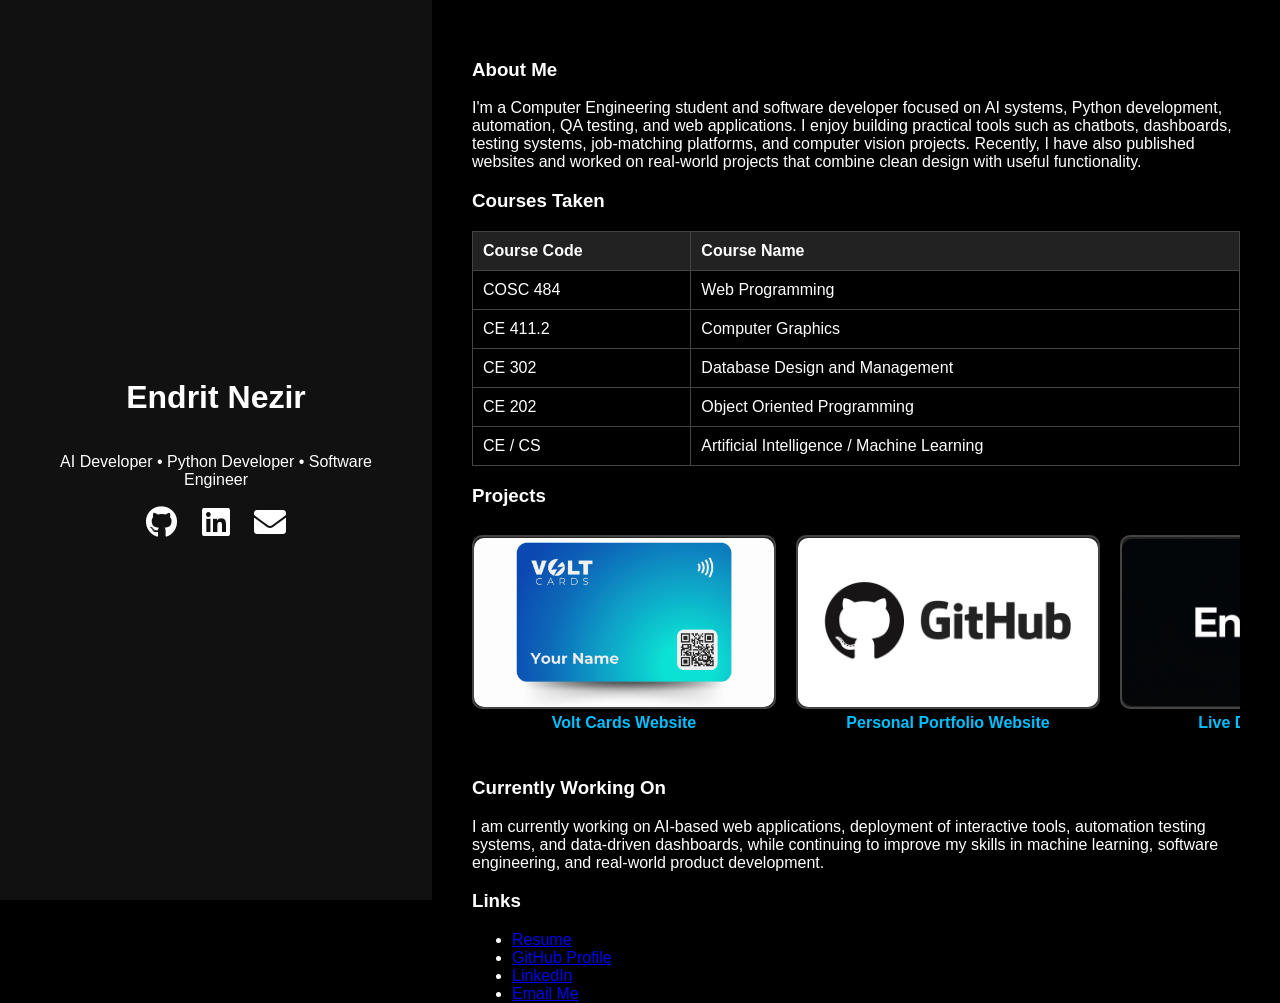
==== index.html @ e01c0042 "Update index.html" ====
<!DOCTYPE html>
<html lang="en">
<head>
    <meta charset="UTF-8">
    <meta name="viewport" content="width=device-width, initial-scale=1.0">
    <title>Endrit Nezir</title>
    <link rel="stylesheet" href="styles.css">
    <link rel="stylesheet" href="https://use.fontawesome.com/releases/v5.4.1/css/all.css">
</head>

<body>

<div class="container">

    <div class="left-section">
        <h1>Endrit Nezir</h1>
        <p class="subtitle">AI Developer • Python Developer • Software Engineer</p>

        <div class="social-links">
            <a href="https://github.com/EndritNezir" target="_blank"><i class="fab fa-github"></i></a>
            <a href="https://www.linkedin.com/in/endrit-nezir-083a03350/" target="_blank"><i class="fab fa-linkedin"></i></a>
            <a href="mailto:endrit.nezir30@gmail.com"><i class="fas fa-envelope"></i></a>
        </div>
    </div>

    <div class="right-section">

        <section>
            <h3>About Me</h3>
            <p>
                I'm a Computer Engineering student and software developer focused on AI systems,
                Python development, automation, QA testing, and web applications. I enjoy building
                practical tools such as chatbots, dashboards, testing systems, job-matching platforms,
                and computer vision projects. Recently, I have also published websites and worked on
                real-world projects that combine clean design with useful functionality.
            </p>
        </section>

        <section>
            <h3>Courses Taken</h3>
            <table>
                <thead>
                    <tr>
                        <th>Course Code</th>
                        <th>Course Name</th>
                    </tr>
                </thead>
                <tbody>
                    <tr>
                        <td>COSC 484</td>
                        <td>Web Programming</td>
                    </tr>
                    <tr>
                        <td>CE 411.2</td>
                        <td>Computer Graphics</td>
                    </tr>
                    <tr>
                        <td>CE 302</td>
                        <td>Database Design and Management</td>
                    </tr>
                    <tr>
                        <td>CE 202</td>
                        <td>Object Oriented Programming</td>
                    </tr>
                    <tr>
                        <td>CE / CS</td>
                        <td>Artificial Intelligence / Machine Learning</td>
                    </tr>
                </tbody>
            </table>
        </section>

        <section>
            <h3>Projects</h3>
            <div class="projects-container">

                <div class="project">
                    <a href="https://voltcards.co/" target="_blank">
                        <div class="project-box">
                            <img src="./images/volt_card.gif" alt="Volt Cards Website">
                        </div>
                    </a>
                    <p><a href="https://voltcards.co/" target="_blank">Volt Cards Website</a></p>
                </div>

                <div class="project">
                    <a href="https://endritnezir.github.io/" target="_blank">
                        <div class="project-box">
                            <img src="./images/1_JLYlSLSK8-AZo8gt9UdYqA.jpg" alt="Portfolio Website">
                        </div>
                    </a>
                    <p><a href="https://endritnezir.github.io/" target="_blank">Personal Portfolio Website</a></p>
                </div>

                <div class="project">
                    <a href="https://endritai.live" target="_blank">
                        <div class="project-box">
                            <img src="./images/chatbot.png" alt="AI Assistant Platform">
                        </div>
                    </a>
                    <p>
                        <a href="https://endritai.live" target="_blank">Live Demo</a> |
                        <a href="https://github.com/EndritNezir/ai.chatbot101" target="_blank">GitHub</a>
                    </p>
                </div>

                <div class="project">
                    <a href="https://github.com/EndritNezir/macedonia-job.search" target="_blank">
                        <div class="project-box">
                            <img src="./images/job-matcher.png" alt="Macedonian AI Job Matcher">
                        </div>
                    </a>
                    <p>
                        <a href="https://github.com/EndritNezir/macedonia-job.search" target="_blank">Macedonian AI Job Matcher</a>
                    </p>
                </div>

                <div class="project">
                    <a href="./reports/balkan-benchmark.html" target="_blank">
                        <div class="project-box">
                            <img src="./images/qa-benchmark.png" alt="Balkan Government Website Benchmark">
                        </div>
                    </a>
                    <p>
                        <a href="./reports/balkan-benchmark.html" target="_blank">Benchmark Results</a> |
                        <a href="https://github.com/EndritNezir/website__performance__tester" target="_blank">GitHub</a>
                    </p>
                </div>
                    <div class="project">
    <a href="https://github.com/EndritNezir/TenserFlow-test" target="_blank">
        <div class="project-box">
            <img src="./images/tensorflow-ai.png" alt="TensorFlow AI Image Classifier">
        </div>
    </a>
    <p>
        <a href="https://github.com/EndritNezir/TenserFlow-test" target="_blank">
            TensorFlow AI Image Classifier
        </a>
    </p>
</div>
               <div class="project">
    <a href="https://github.com/EndritNezir/stock.market.dash" target="_blank">
        <div class="project-box">
            <img src="./images/stock-dashboard-preview.png" alt="Stock Market Dashboard">
        </div>
    </a>
    <p>
        <a href="https://github.com/EndritNezir/stock.market.dash" target="_blank">Stock Market Dashboard</a>
    </p>
</div>

                <div class="project">
                    <a href="https://github.com/EndritNezir/ai_resume__analyzer" target="_blank">
                        <div class="project-box">
                            <img src="./images/qa-bot.png" alt="AI Resume Analyzer">
                        </div>
                    </a>
                    <p>
                        <a href="https://github.com/EndritNezir/ai_resume__analyzer" target="_blank">AI Resume Analyzer</a>
                    </p>
                </div>

                <div class="project">
                    <a href="https://github.com/EndritNezir" target="_blank">
                        <div class="project-box">
                            <img src="./images/sign-language.png" alt="Sign Language Recognition">
                        </div>
                    </a>
                    <p>
                        <a href="https://github.com/EndritNezir" target="_blank">Sign Language Recognition System</a>
                    </p>
                </div>

            </div>
        </section>

        <section>
            <h3>Currently Working On</h3>
            <p>
                I am currently working on AI-based web applications, deployment of interactive tools,
                automation testing systems, and data-driven dashboards, while continuing to improve my
                skills in machine learning, software engineering, and real-world product development.
            </p>
        </section>

        <section>
            <h3>Links</h3>
            <ul>
                <li><a href="https://endritnezir.github.io/resume.pdf" target="_blank">Resume</a></li>
                <li><a href="https://github.com/EndritNezir" target="_blank">GitHub Profile</a></li>
                <li><a href="https://www.linkedin.com/in/endrit-nezir-083a03350/" target="_blank">LinkedIn</a></li>
                <li><a href="mailto:endrit.nezir30@gmail.com">Email Me</a></li>
            </ul>
        </section>

    </div>
</div>

</body>
</html>
---- styles.css ----
body {
    font-family: Arial, sans-serif;
    background-color: black; 
    color: white; 
    margin: 0;
    padding: 0;
}

.container {
    display: flex;
    height: 100vh;
}

.left-section {
    width: 40%;
    padding: 40px;
    text-align: center;
    background-color: #111; 
    color: white;
    display: flex;
    flex-direction: column;
    justify-content: center;
    align-items: center;
}

.social-links a {
    color: white;
    font-size: 32px;
    margin: 10px;
    text-decoration: none;
    transition: opacity 0.3s ease;
}

.social-links a:hover {
    opacity: 0.7;
}

.right-section {
    width: 60%;
    padding: 40px;
    background-color: black;
    color: white;
}

table {
    width: 100%;
    border-collapse: collapse;
    margin-top: 10px;
}

th, td {
    border: 1px solid #444;
    padding: 10px;
    text-align: left;
}

th {
    background-color: #222;
    color: white;
}

.interactive-link {
    color: #00bfff;
    font-weight: bold;
    text-decoration: none;
    transition: color 0.3s;
}

.interactive-link:hover {
    color: #1e90ff;
}

.projects-container {
    display: flex;
    gap: 20px;
    overflow-x: auto;
    padding: 10px 0;
}

.project {
    display: flex;
    flex-direction: column;
    align-items: center;
    text-align: center;
}

.project-box {
    width: 300px;
    height: 170px;
    border: 2px solid #444;
    border-radius: 10px;
    display: flex;
    justify-content: center;
    align-items: center;
    background-color: #222;
}

.project-box img {
    max-width: 100%;
    max-height: 100%;
    border-radius: 10px;
}

.project p {
    margin-top: 5px;
}

.project a {
    color: #00bfff;
    text-decoration: none;
    font-weight: bold;
}

.project a:hover {
    color: #1e90ff;
}

@media screen and (max-width: 768px) {
    .container {
        flex-direction: column;
        height: auto;
    }

    .left-section {
        width: 100%;
        padding: 30px 20px;
        text-align: center;
    }

    .social-links a {
        font-size: 24px;
    }

    .right-section {
        width: 100%;
        padding: 20px;
    }

    .projects-container {
        flex-direction: column;
        align-items: center;
    }

    .project-box {
        width: 90%;
        height: auto;
    }

    table {
        font-size: 14px;
    }

    th, td {
        padding: 8px;
    }
}
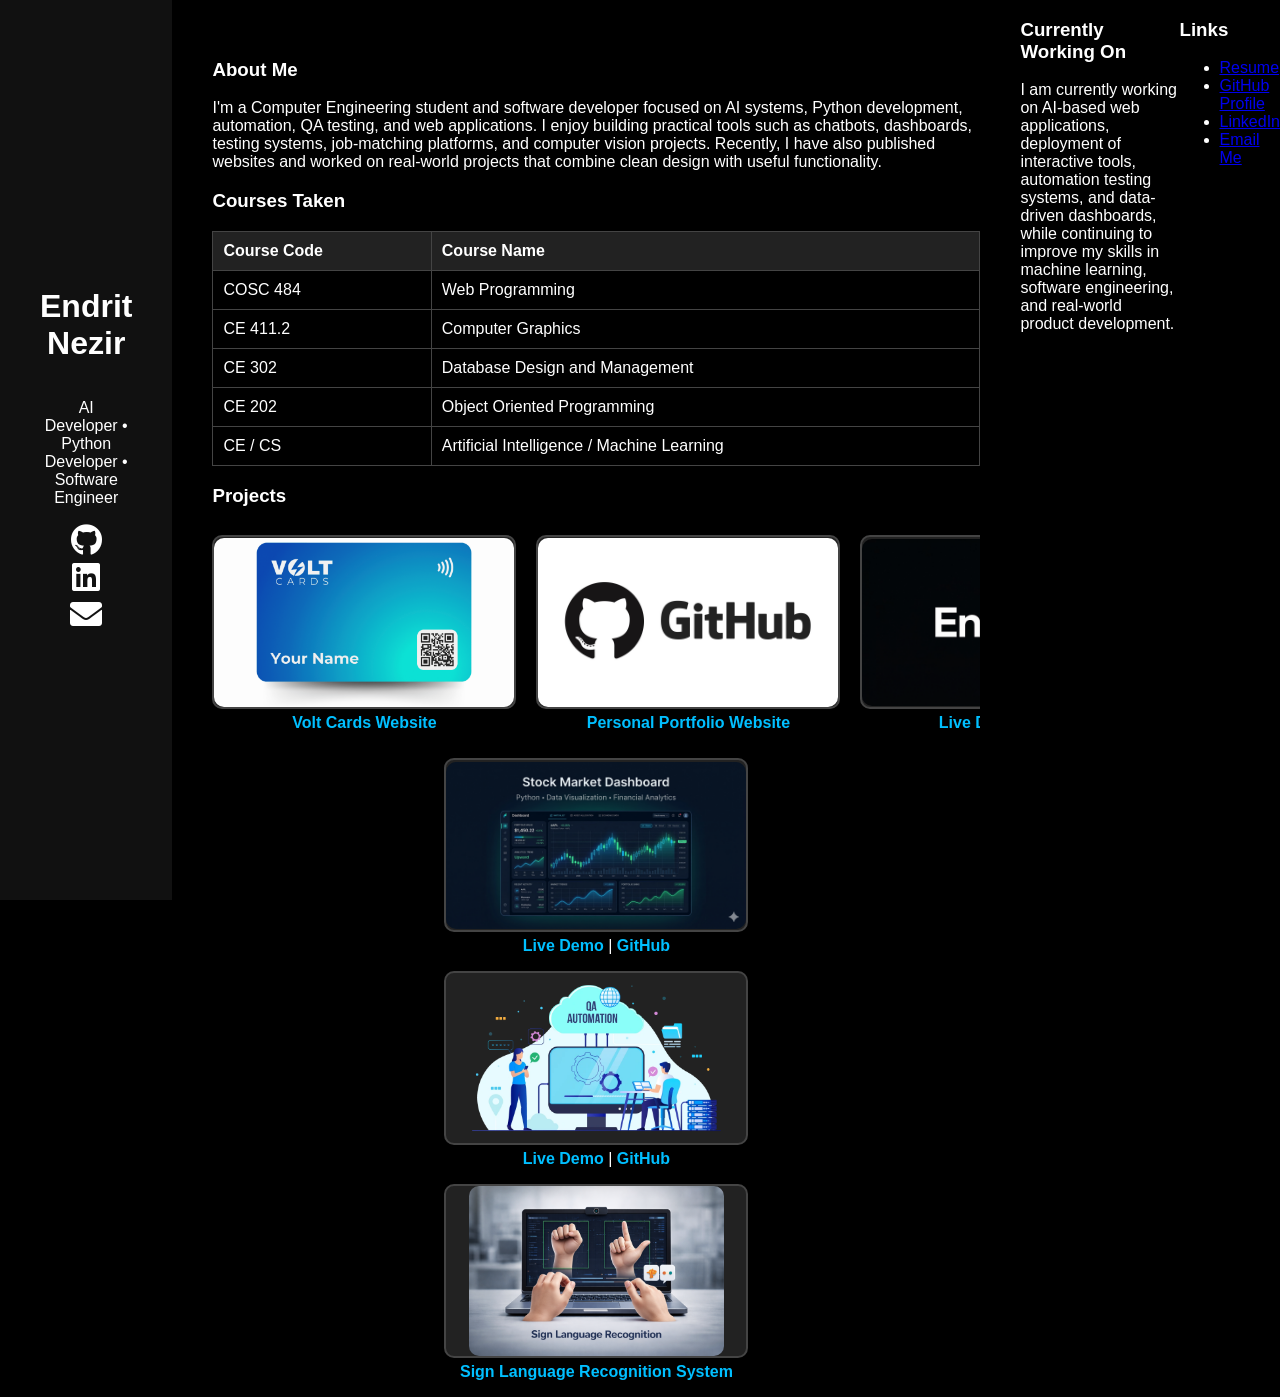
==== commit 8f63609f: "Update index.html" ====
--- a/index.html
+++ b/index.html
@@ -104,16 +104,19 @@
                     </p>
                 </div>
 
-                <div class="project">
-                    <a href="https://github.com/EndritNezir/macedonia-job.search" target="_blank">
-                        <div class="project-box">
-                            <img src="./images/job-matcher.png" alt="Macedonian AI Job Matcher">
-                        </div>
-                    </a>
-                    <p>
-                        <a href="https://github.com/EndritNezir/macedonia-job.search" target="_blank">Macedonian AI Job Matcher</a>
-                    </p>
-                </div>
+             <div class="project">
+    <a href="./reports/macedonia-job-ui.html" target="_blank">
+        <div class="project-box">
+            <img src="./images/job-matcher.png" alt="Macedonian AI Job Matcher">
+        </div>
+    </a>
+
+    <p>
+        <a href="./reports/Smart Job Matcher.html" target="_blank">UI Demo</a> |
+        <a href="./reports/Smart Job Matches2.html" target="_blank">Match Results</a> |
+        <a href="https://github.com/EndritNezir/macedonia-job.search" target="_blank">GitHub</a>
+    </p>
+</div>
 
                 <div class="project">
                     <a href="./reports/balkan-benchmark.html" target="_blank">
@@ -127,38 +130,43 @@
                     </p>
                 </div>
                     <div class="project">
-    <a href="https://github.com/EndritNezir/TenserFlow-test" target="_blank">
+    <a href="https://tenserflow-test.onrender.com/" target="_blank">
         <div class="project-box">
             <img src="./images/tensorflow-ai.png" alt="TensorFlow AI Image Classifier">
         </div>
     </a>
-    <p>
-        <a href="https://github.com/EndritNezir/TenserFlow-test" target="_blank">
-            TensorFlow AI Image Classifier
-        </a>
-    </p>
+
+    <p>
+        <a href="https://tenserflow-test.onrender.com/" target="_blank">Live Demo</a> |
+        <a href="https://github.com/EndritNezir/TenserFlow-test" target="_blank">GitHub</a>
+    </p>
+</div>
 </div>
                <div class="project">
-    <a href="https://github.com/EndritNezir/stock.market.dash" target="_blank">
-        <div class="project-box">
-            <img src="./images/stock-dashboard-preview.png" alt="Stock Market Dashboard">
-        </div>
-    </a>
-    <p>
-        <a href="https://github.com/EndritNezir/stock.market.dash" target="_blank">Stock Market Dashboard</a>
-    </p>
-</div>
-
-                <div class="project">
-                    <a href="https://github.com/EndritNezir/ai_resume__analyzer" target="_blank">
-                        <div class="project-box">
-                            <img src="./images/qa-bot.png" alt="AI Resume Analyzer">
-                        </div>
-                    </a>
-                    <p>
-                        <a href="https://github.com/EndritNezir/ai_resume__analyzer" target="_blank">AI Resume Analyzer</a>
-                    </p>
-                </div>
+    <a href="./images/stock-dashboard.png" target="_blank">
+        <div class="project-box">
+            <img src="./images/stock-dashboard.png" alt="Stock Market Dashboard">
+        </div>
+    </a>
+
+    <p>
+        <a href="./images/Stock Market Dashboard.png" target="_blank">Live Demo</a> |
+        <a href="https://github.com/EndritNezir/stock.market.dash" target="_blank">GitHub</a>
+    </p>
+</div>
+
+                <div class="project">
+    <a href="./reports/analysis-result.html" target="_blank">
+        <div class="project-box">
+            <img src="./images/qa-bot.png" alt="AI Resume Analyzer">
+        </div>
+    </a>
+
+    <p>
+        <a href="./reports/Analysis Result.html" target="_blank">Live Demo</a> |
+        <a href="https://github.com/EndritNezir/ai_resume__analyzer" target="_blank">GitHub</a>
+    </p>
+</div>
 
                 <div class="project">
                     <a href="https://github.com/EndritNezir" target="_blank">
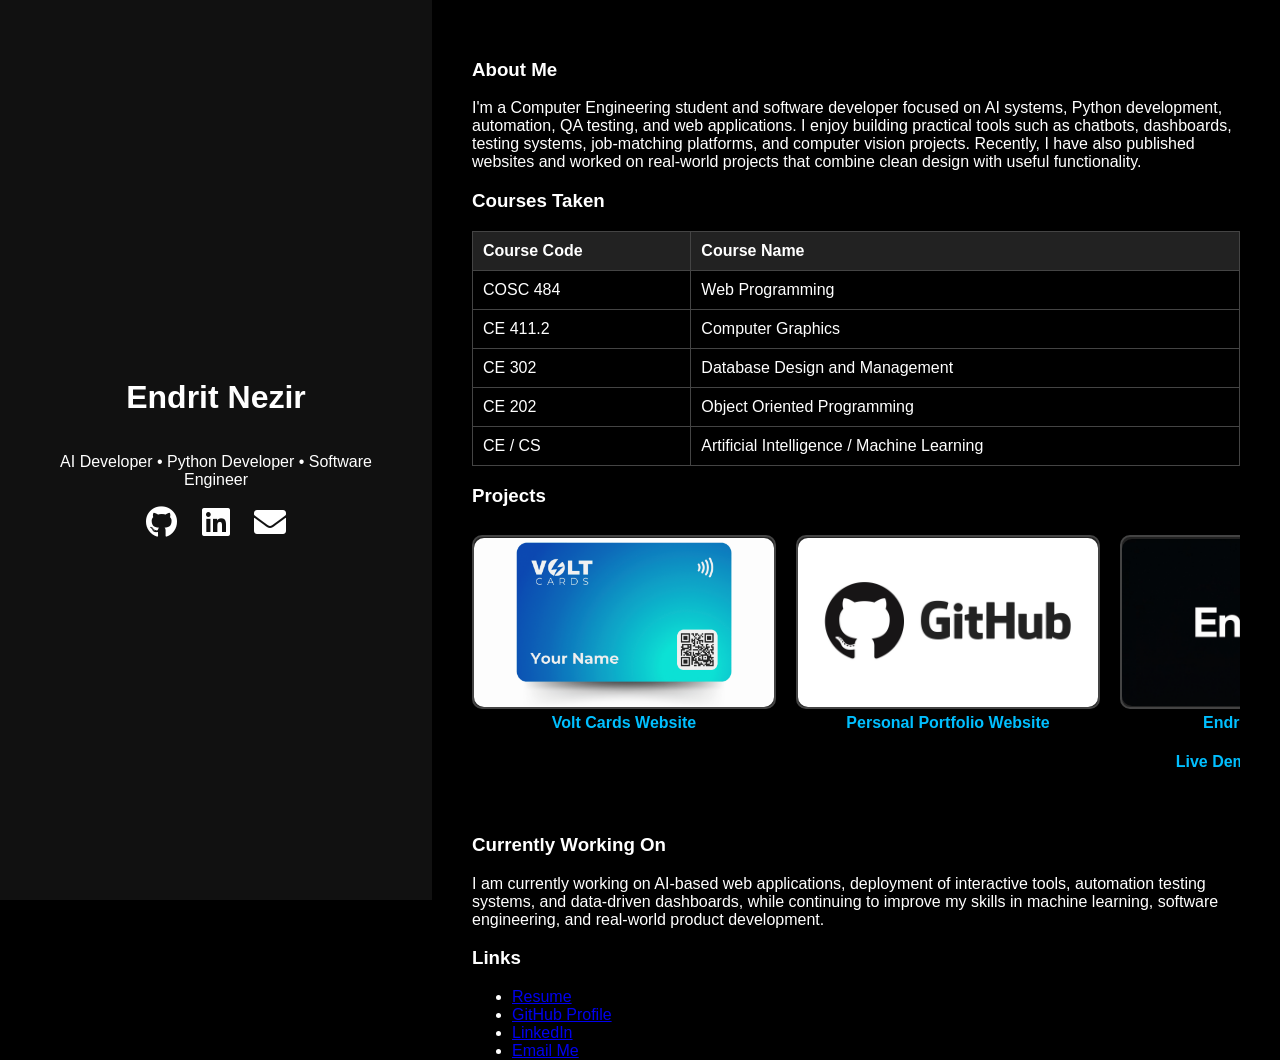
==== commit ddadb1a9: "Update index.html" ====
--- a/index.html
+++ b/index.html
@@ -95,28 +95,29 @@
                 <div class="project">
                     <a href="https://endritai.live" target="_blank">
                         <div class="project-box">
-                            <img src="./images/chatbot.png" alt="AI Assistant Platform">
-                        </div>
-                    </a>
+                            <img src="./images/chatbot.png" alt="EndritAI Assistant">
+                        </div>
+                    </a>
+                    <p><a href="https://endritai.live" target="_blank">EndritAI Assistant</a></p>
                     <p>
                         <a href="https://endritai.live" target="_blank">Live Demo</a> |
-                        <a href="https://github.com/EndritNezir/ai.chatbot101" target="_blank">GitHub</a>
-                    </p>
-                </div>
-
-             <div class="project">
-    <a href="./reports/macedonia-job-ui.html" target="_blank">
-        <div class="project-box">
-            <img src="./images/job-matcher.png" alt="Macedonian AI Job Matcher">
-        </div>
-    </a>
-
-    <p>
-        <a href="./reports/Smart Job Matcher.html" target="_blank">UI Demo</a> |
-        <a href="./reports/Smart Job Matches2.html" target="_blank">Match Results</a> |
-        <a href="https://github.com/EndritNezir/macedonia-job.search" target="_blank">GitHub</a>
-    </p>
-</div>
+                        <a href="https://github.com/EndritNezir/ai.chatbot101" target="_blank">Source Code</a>
+                    </p>
+                </div>
+
+                <div class="project">
+                    <a href="./reports/Smart Job Matcher.html" target="_blank">
+                        <div class="project-box">
+                            <img src="./images/job-matcher.png" alt="Macedonian AI Job Matcher">
+                        </div>
+                    </a>
+                    <p><a href="./reports/Smart Job Matcher.html" target="_blank">Macedonian AI Job Matcher</a></p>
+                    <p>
+                        <a href="./reports/Smart Job Matcher.html" target="_blank">UI Demo</a> |
+                        <a href="./reports/Smart Job Matches2.html" target="_blank">Match Results</a> |
+                        <a href="https://github.com/EndritNezir/macedonia-job.search" target="_blank">Source Code</a>
+                    </p>
+                </div>
 
                 <div class="project">
                     <a href="./reports/balkan-benchmark.html" target="_blank">
@@ -124,59 +125,59 @@
                             <img src="./images/qa-benchmark.png" alt="Balkan Government Website Benchmark">
                         </div>
                     </a>
+                    <p><a href="./reports/balkan-benchmark.html" target="_blank">Balkan Government Website Benchmark</a></p>
                     <p>
                         <a href="./reports/balkan-benchmark.html" target="_blank">Benchmark Results</a> |
-                        <a href="https://github.com/EndritNezir/website__performance__tester" target="_blank">GitHub</a>
-                    </p>
-                </div>
-                    <div class="project">
-    <a href="https://tenserflow-test.onrender.com/" target="_blank">
-        <div class="project-box">
-            <img src="./images/tensorflow-ai.png" alt="TensorFlow AI Image Classifier">
-        </div>
-    </a>
-
-    <p>
-        <a href="https://tenserflow-test.onrender.com/" target="_blank">Live Demo</a> |
-        <a href="https://github.com/EndritNezir/TenserFlow-test" target="_blank">GitHub</a>
-    </p>
-</div>
-</div>
-               <div class="project">
-    <a href="./images/stock-dashboard.png" target="_blank">
-        <div class="project-box">
-            <img src="./images/stock-dashboard.png" alt="Stock Market Dashboard">
-        </div>
-    </a>
-
-    <p>
-        <a href="./images/Stock Market Dashboard.png" target="_blank">Live Demo</a> |
-        <a href="https://github.com/EndritNezir/stock.market.dash" target="_blank">GitHub</a>
-    </p>
-</div>
-
-                <div class="project">
-    <a href="./reports/analysis-result.html" target="_blank">
-        <div class="project-box">
-            <img src="./images/qa-bot.png" alt="AI Resume Analyzer">
-        </div>
-    </a>
-
-    <p>
-        <a href="./reports/Analysis Result.html" target="_blank">Live Demo</a> |
-        <a href="https://github.com/EndritNezir/ai_resume__analyzer" target="_blank">GitHub</a>
-    </p>
-</div>
+                        <a href="https://github.com/EndritNezir/website__performance__tester" target="_blank">Source Code</a>
+                    </p>
+                </div>
+
+                <div class="project">
+                    <a href="https://tenserflow-test.onrender.com/" target="_blank">
+                        <div class="project-box">
+                            <img src="./images/tensorflow-ai.png" alt="TensorFlow AI Image Classifier">
+                        </div>
+                    </a>
+                    <p><a href="https://tenserflow-test.onrender.com/" target="_blank">TensorFlow AI Image Classifier</a></p>
+                    <p>
+                        <a href="https://tenserflow-test.onrender.com/" target="_blank">Live Demo</a> |
+                        <a href="https://github.com/EndritNezir/TenserFlow-test" target="_blank">Source Code</a>
+                    </p>
+                </div>
+
+                <div class="project">
+                    <a href="./images/stock-dashboard.png" target="_blank">
+                        <div class="project-box">
+                            <img src="./images/stock-dashboard.png" alt="Stock Market Dashboard">
+                        </div>
+                    </a>
+                    <p><a href="./images/Stock Market Dashboard.png" target="_blank">Stock Market Dashboard</a></p>
+                    <p>
+                        <a href="./images/Stock Market Dashboard.png" target="_blank">Preview</a> |
+                        <a href="https://github.com/EndritNezir/stock.market.dash" target="_blank">Source Code</a>
+                    </p>
+                </div>
+
+                <div class="project">
+                    <a href="./reports/Analysis Result.html" target="_blank">
+                        <div class="project-box">
+                            <img src="./images/qa-bot.png" alt="AI Resume Analyzer">
+                        </div>
+                    </a>
+                    <p><a href="./reports/Analysis Result.html" target="_blank">AI Resume Analyzer</a></p>
+                    <p>
+                        <a href="./reports/Analysis Result.html" target="_blank">Live Demo</a> |
+                        <a href="https://github.com/EndritNezir/ai_resume__analyzer" target="_blank">Source Code</a>
+                    </p>
+                </div>
 
                 <div class="project">
                     <a href="https://github.com/EndritNezir" target="_blank">
                         <div class="project-box">
-                            <img src="./images/sign-language.png" alt="Sign Language Recognition">
-                        </div>
-                    </a>
-                    <p>
-                        <a href="https://github.com/EndritNezir" target="_blank">Sign Language Recognition System</a>
-                    </p>
+                            <img src="./images/sign-language.png" alt="Sign Language Recognition System">
+                        </div>
+                    </a>
+                    <p><a href="https://github.com/EndritNezir" target="_blank">Sign Language Recognition System</a></p>
                 </div>
 
             </div>
